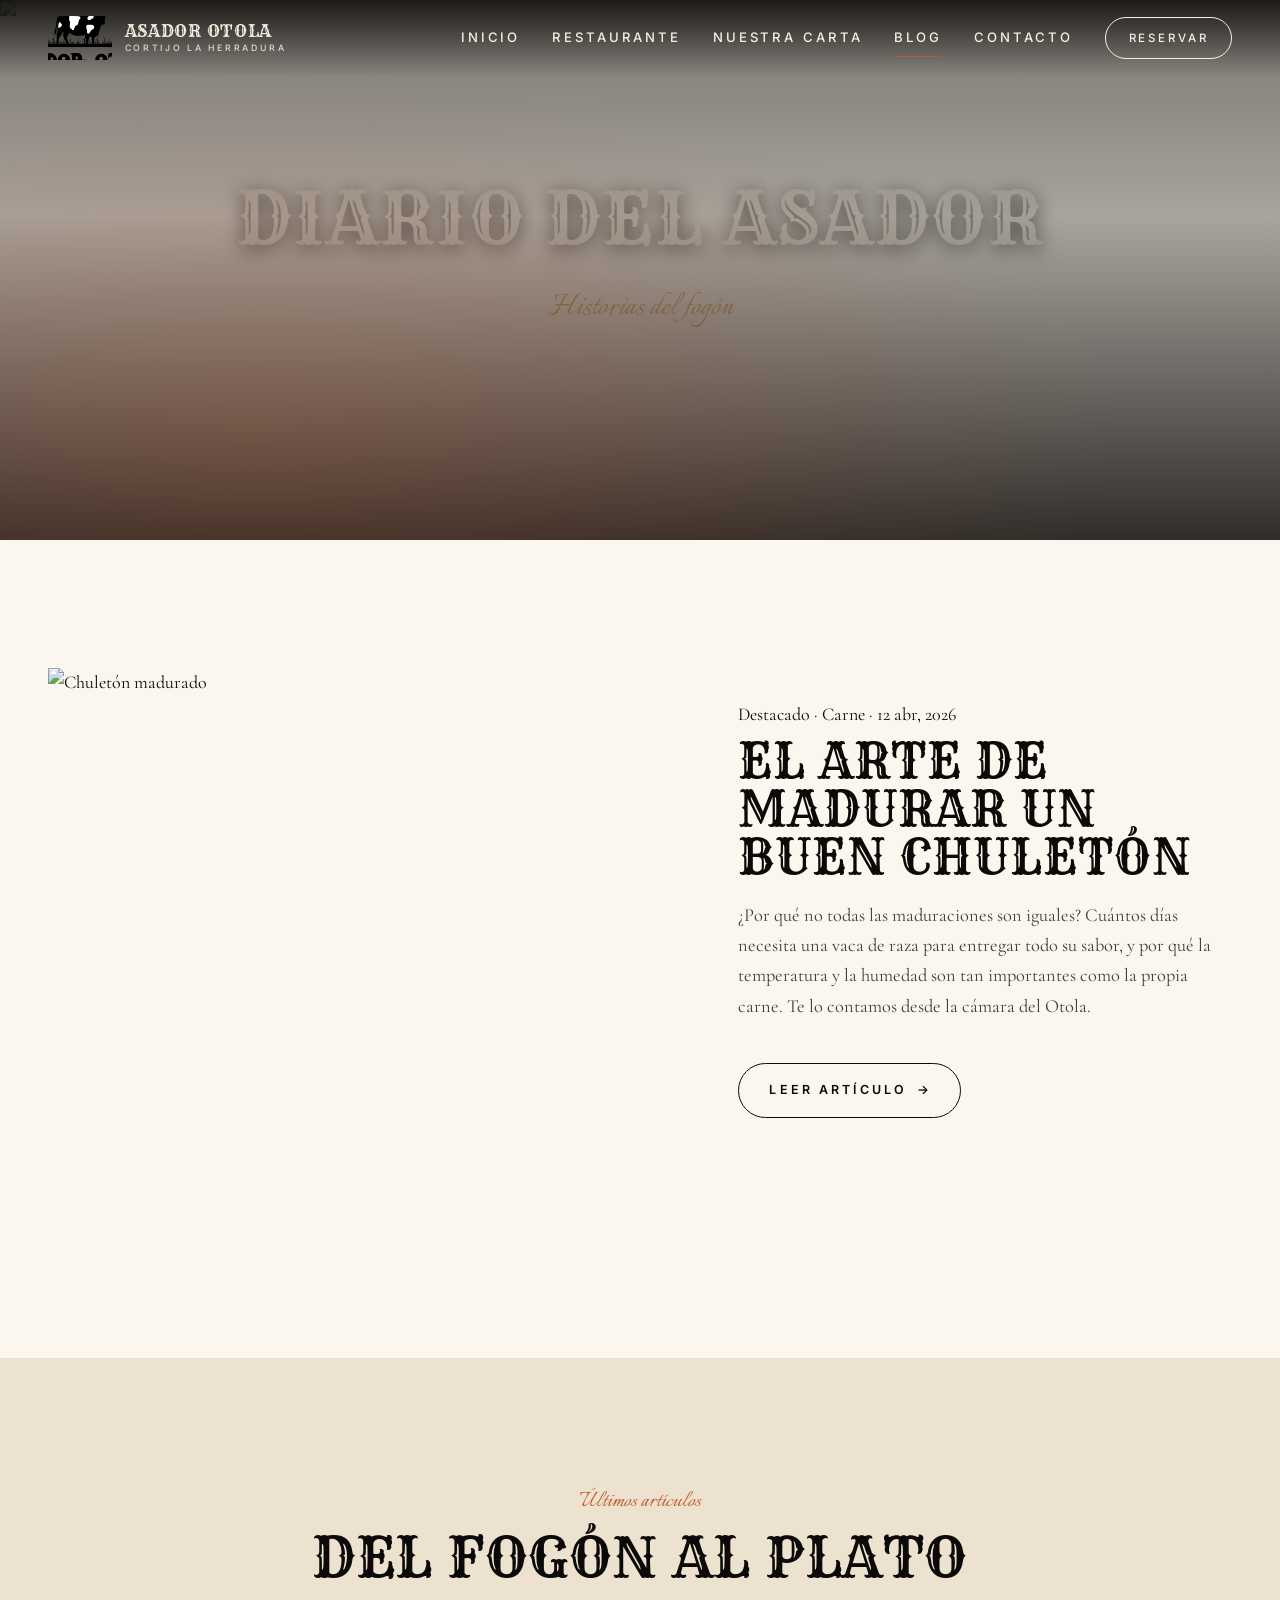
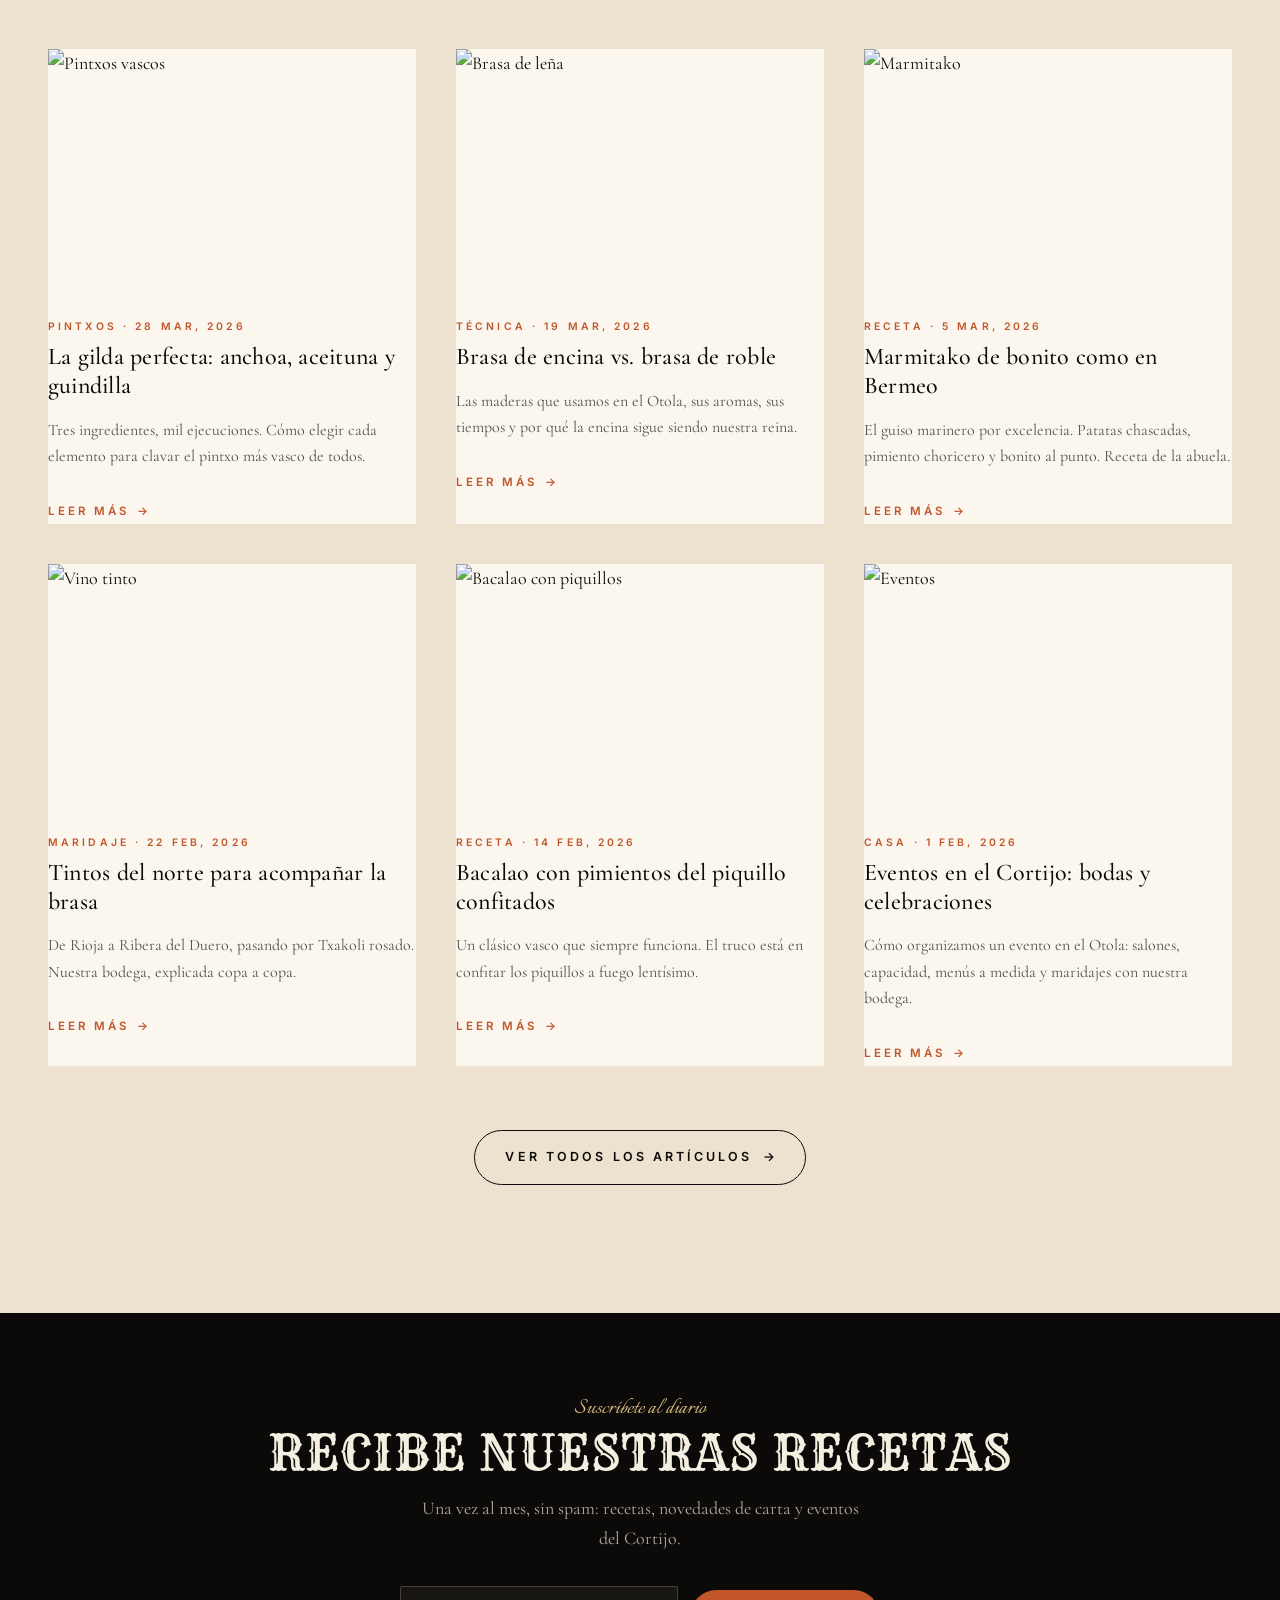
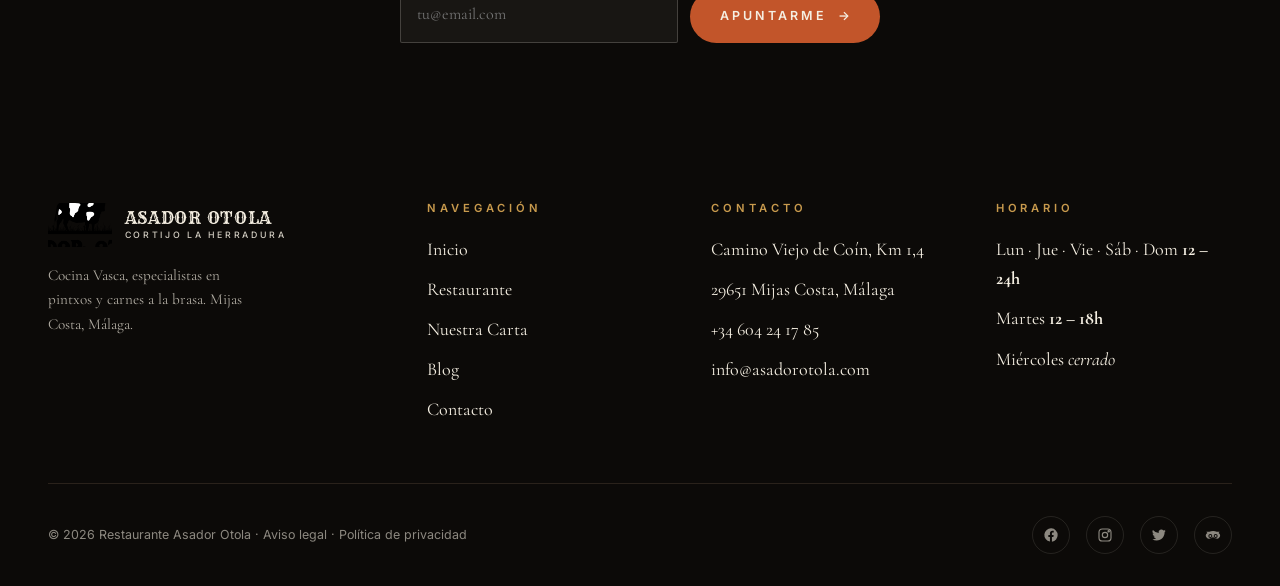
==== blog.html @ 2d824cd4 "feat: initial Asador Otola static site 5-page Basque grill restaurant site (Inicio, Restaurante, Car" ====
<!DOCTYPE html>
<html lang="es">
<head>
<meta charset="UTF-8" />
<meta name="viewport" content="width=device-width, initial-scale=1.0" />
<title>Diario del Asador — Blog · Asador Otola</title>
<meta name="description" content="Diario del Asador Otola. Recetas, técnicas de brasa, maridajes y la cultura vasca aplicada al fogón." />
<link rel="preconnect" href="https://fonts.googleapis.com">
<link rel="preconnect" href="https://fonts.gstatic.com" crossorigin>
<link href="https://fonts.googleapis.com/css2?family=Rye&family=Cormorant+Garamond:ital,wght@0,400;0,500;0,600;1,400&family=Inter:wght@400;500;600;700&family=Italianno&display=swap" rel="stylesheet">
<link rel="stylesheet" href="css/styles.css">
</head>
<body>

<header class="site-header">
  <a href="index.html" class="brand"><span class="brand-mark"><svg viewBox="0 0 64 64" fill="currentColor"><path d="M14 28c0-2 1-4 3-5 1-3 4-5 7-5 1-1 3-2 5-2h6c2 0 4 1 5 2 3 0 6 2 7 5 2 1 3 3 3 5v3l3 4-3 1v8c0 4-3 8-7 9l-2 5h-4l-2-4h-6l-2 4h-4l-2-5c-4-1-7-5-7-9v-8l-3-1 3-4v-3zm10-2a2 2 0 100 4 2 2 0 000-4zm16 0a2 2 0 100 4 2 2 0 000-4zM26 38c0 2 3 4 6 4s6-2 6-4h-12z"/></svg></span><span class="brand-text">Asador Otola<small>Cortijo la Herradura</small></span></a>
  <button class="nav-toggle" aria-label="Abrir menú" aria-expanded="false"><span></span></button>
  <nav class="nav">
    <a href="index.html">Inicio</a>
    <a href="restaurante.html">Restaurante</a>
    <a href="carta.html">Nuestra Carta</a>
    <a href="blog.html" class="active">Blog</a>
    <a href="contacto.html">Contacto</a>
    <a href="contacto.html" class="nav-cta">Reservar</a>
  </nav>
</header>

<!-- PAGE HERO -->
<section class="page-hero">
  <div class="hero-media">
    <img src="https://images.unsplash.com/photo-1414235077428-338989a2e8c0?auto=format&fit=crop&w=2400&q=75" alt="Mesa con copas de vino">
  </div>
  <div class="container reveal">
    <h1 class="display">Diario del Asador</h1>
    <p>Historias del fogón</p>
  </div>
</section>

<!-- FEATURED -->
<section class="section-paper">
  <div class="container">
    <div class="blog-featured reveal">
      <div class="img"><img src="https://images.unsplash.com/photo-1546964124-0cce460f38ef?auto=format&fit=crop&w=1400&q=75" alt="Chuletón madurado"></div>
      <div>
        <span class="meta">Destacado · Carne · 12 abr, 2026</span>
        <h2 class="display">El arte de madurar un buen chuletón</h2>
        <p class="lede">¿Por qué no todas las maduraciones son iguales? Cuántos días necesita una vaca de raza para entregar todo su sabor, y por qué la temperatura y la humedad son tan importantes como la propia carne. Te lo contamos desde la cámara del Otola.</p>
        <a href="#" class="btn btn-ghost-dark" style="margin-top:1.5rem;">Leer artículo</a>
      </div>
    </div>
  </div>
</section>

<!-- POSTS -->
<section class="section-cream">
  <div class="container">
    <div class="text-center reveal" style="margin-bottom: 4rem;">
      <span class="eyebrow">Últimos artículos</span>
      <h2 class="section-title">Del fogón al plato</h2>
    </div>

    <div class="blog-grid">
      <article class="blog-card reveal">
        <div class="blog-card-img"><img src="https://images.unsplash.com/photo-1559925393-8be0ec4767c8?auto=format&fit=crop&w=900&q=70" alt="Pintxos vascos"></div>
        <div class="meta">Pintxos · 28 mar, 2026</div>
        <h3>La gilda perfecta: anchoa, aceituna y guindilla</h3>
        <p>Tres ingredientes, mil ejecuciones. Cómo elegir cada elemento para clavar el pintxo más vasco de todos.</p>
        <a href="#" class="read-more">Leer más</a>
      </article>

      <article class="blog-card reveal reveal-delay-1">
        <div class="blog-card-img"><img src="https://images.unsplash.com/photo-1607330289024-1535c6b4e1c1?auto=format&fit=crop&w=900&q=70" alt="Brasa de leña"></div>
        <div class="meta">Técnica · 19 mar, 2026</div>
        <h3>Brasa de encina vs. brasa de roble</h3>
        <p>Las maderas que usamos en el Otola, sus aromas, sus tiempos y por qué la encina sigue siendo nuestra reina.</p>
        <a href="#" class="read-more">Leer más</a>
      </article>

      <article class="blog-card reveal reveal-delay-2">
        <div class="blog-card-img"><img src="https://images.unsplash.com/photo-1543007630-9710e4a00a20?auto=format&fit=crop&w=900&q=70" alt="Marmitako"></div>
        <div class="meta">Receta · 5 mar, 2026</div>
        <h3>Marmitako de bonito como en Bermeo</h3>
        <p>El guiso marinero por excelencia. Patatas chascadas, pimiento choricero y bonito al punto. Receta de la abuela.</p>
        <a href="#" class="read-more">Leer más</a>
      </article>

      <article class="blog-card reveal">
        <div class="blog-card-img"><img src="https://images.unsplash.com/photo-1510812431401-41d2bd2722f3?auto=format&fit=crop&w=900&q=70" alt="Vino tinto"></div>
        <div class="meta">Maridaje · 22 feb, 2026</div>
        <h3>Tintos del norte para acompañar la brasa</h3>
        <p>De Rioja a Ribera del Duero, pasando por Txakoli rosado. Nuestra bodega, explicada copa a copa.</p>
        <a href="#" class="read-more">Leer más</a>
      </article>

      <article class="blog-card reveal reveal-delay-1">
        <div class="blog-card-img"><img src="https://images.unsplash.com/photo-1626200419199-391ae4be7a41?auto=format&fit=crop&w=900&q=70" alt="Bacalao con piquillos"></div>
        <div class="meta">Receta · 14 feb, 2026</div>
        <h3>Bacalao con pimientos del piquillo confitados</h3>
        <p>Un clásico vasco que siempre funciona. El truco está en confitar los piquillos a fuego lentísimo.</p>
        <a href="#" class="read-more">Leer más</a>
      </article>

      <article class="blog-card reveal reveal-delay-2">
        <div class="blog-card-img"><img src="https://images.unsplash.com/photo-1414235077428-338989a2e8c0?auto=format&fit=crop&w=900&q=70" alt="Eventos"></div>
        <div class="meta">Casa · 1 feb, 2026</div>
        <h3>Eventos en el Cortijo: bodas y celebraciones</h3>
        <p>Cómo organizamos un evento en el Otola: salones, capacidad, menús a medida y maridajes con nuestra bodega.</p>
        <a href="#" class="read-more">Leer más</a>
      </article>
    </div>

    <div class="text-center" style="margin-top:4rem;">
      <a href="#" class="btn btn-ghost-dark">Ver todos los artículos</a>
    </div>
  </div>
</section>

<!-- CTA -->
<section class="section-dark" style="padding: 5rem 0;">
  <div class="container text-center reveal">
    <span class="eyebrow" style="color:var(--gold-soft);">Suscríbete al diario</span>
    <h2 class="display" style="font-size:clamp(1.75rem, 4vw, 3rem);margin-bottom: 1rem;">Recibe nuestras recetas</h2>
    <p style="opacity:.7;max-width:50ch;margin:0 auto 2rem;">Una vez al mes, sin spam: recetas, novedades de carta y eventos del Cortijo.</p>
    <form class="form" style="max-width:480px;margin:0 auto;display:flex;gap:.75rem;align-items:flex-end;flex-wrap:wrap;" onsubmit="event.preventDefault();this.querySelector('button').textContent='✓ Apuntado';this.querySelector('button').disabled=true;">
      <div class="field" style="flex:1;min-width:220px;">
        <input type="email" placeholder="tu@email.com" required style="background:rgba(245,239,226,.05);border-color:rgba(245,239,226,.2);color:var(--bone);">
      </div>
      <button type="submit" class="btn btn-primary">Apuntarme</button>
    </form>
  </div>
</section>

<!-- FOOTER -->
<footer class="site-footer">
  <div class="container">
    <div class="footer-grid">
      <div class="footer-brand">
        <a href="index.html" class="brand"><span class="brand-mark"><svg viewBox="0 0 64 64" fill="currentColor"><path d="M14 28c0-2 1-4 3-5 1-3 4-5 7-5 1-1 3-2 5-2h6c2 0 4 1 5 2 3 0 6 2 7 5 2 1 3 3 3 5v3l3 4-3 1v8c0 4-3 8-7 9l-2 5h-4l-2-4h-6l-2 4h-4l-2-5c-4-1-7-5-7-9v-8l-3-1 3-4v-3zm10-2a2 2 0 100 4 2 2 0 000-4zm16 0a2 2 0 100 4 2 2 0 000-4zM26 38c0 2 3 4 6 4s6-2 6-4h-12z"/></svg></span><span class="brand-text">Asador Otola<small>Cortijo la Herradura</small></span></a>
        <p>Cocina Vasca, especialistas en pintxos y carnes a la brasa. Mijas Costa, Málaga.</p>
      </div>
      <div class="footer-col"><h4>Navegación</h4><ul>
        <li><a href="index.html">Inicio</a></li><li><a href="restaurante.html">Restaurante</a></li><li><a href="carta.html">Nuestra Carta</a></li><li><a href="blog.html">Blog</a></li><li><a href="contacto.html">Contacto</a></li>
      </ul></div>
      <div class="footer-col"><h4>Contacto</h4><ul>
        <li>Camino Viejo de Coín, Km 1,4</li><li>29651 Mijas Costa, Málaga</li>
        <li><a href="tel:+34604241785">+34 604 24 17 85</a></li><li><a href="mailto:info@asadorotola.com">info@asadorotola.com</a></li>
      </ul></div>
      <div class="footer-col"><h4>Horario</h4><ul>
        <li>Lun · Jue · Vie · Sáb · Dom <strong>12 – 24h</strong></li><li>Martes <strong>12 – 18h</strong></li><li>Miércoles <em>cerrado</em></li>
      </ul></div>
    </div>
    <div class="footer-bottom">
      <div>© 2026 Restaurante Asador Otola · <a href="#">Aviso legal</a> · <a href="#">Política de privacidad</a></div>
      <div class="footer-social">
        <a href="#" aria-label="Facebook"><svg viewBox="0 0 24 24" fill="currentColor"><path d="M22 12a10 10 0 10-11.6 9.9v-7H8v-3h2.4V9.4c0-2.4 1.4-3.7 3.6-3.7 1 0 2.1.2 2.1.2v2.3h-1.2c-1.2 0-1.5.7-1.5 1.5V12h2.6l-.4 3h-2.2v7A10 10 0 0022 12z"/></svg></a>
        <a href="#" aria-label="Instagram"><svg viewBox="0 0 24 24" fill="none" stroke="currentColor" stroke-width="1.7"><rect x="3" y="3" width="18" height="18" rx="5"/><circle cx="12" cy="12" r="4"/><circle cx="17.5" cy="6.5" r="1" fill="currentColor"/></svg></a>
        <a href="#" aria-label="Twitter"><svg viewBox="0 0 24 24" fill="currentColor"><path d="M22 5.8a8.4 8.4 0 01-2.4.7 4.2 4.2 0 001.8-2.3 8.4 8.4 0 01-2.7 1A4.2 4.2 0 0011.5 9a11.9 11.9 0 01-8.6-4.4 4.2 4.2 0 001.3 5.6 4.2 4.2 0 01-1.9-.5v.1a4.2 4.2 0 003.4 4.1 4.2 4.2 0 01-1.9.1 4.2 4.2 0 003.9 2.9A8.4 8.4 0 012 18.4a11.9 11.9 0 006.4 1.9c7.7 0 12-6.4 12-12v-.5A8.6 8.6 0 0022 5.8z"/></svg></a>
        <a href="#" aria-label="Tripadvisor"><svg viewBox="0 0 24 24" fill="currentColor"><path d="M12 6c-2 0-3.8.4-5.4 1H2l1.7 2A4.5 4.5 0 008 17a4.5 4.5 0 004-2.4A4.5 4.5 0 0016 17a4.5 4.5 0 004.3-7.9L22 7h-4.6A12 12 0 0012 6zm-4 4.5a3 3 0 110 6 3 3 0 010-6zm8 0a3 3 0 110 6 3 3 0 010-6zm-8 1.5a1.5 1.5 0 100 3 1.5 1.5 0 000-3zm8 0a1.5 1.5 0 100 3 1.5 1.5 0 000-3z"/></svg></a>
      </div>
    </div>
  </div>
</footer>

<script src="js/main.js"></script>
</body>
</html>
---- css/styles.css ----
/* ============================================
   Asador Otola — Cortijo La Herradura
   Brand system & global styles
   ============================================ */

:root {
  /* Palette */
  --ink: #0c0a08;
  --ink-soft: #16120e;
  --ink-line: #2a221b;
  --bone: #f5efe2;
  --bone-warm: #ece2cf;
  --paper: #fbf7ee;
  --ember: #c2552a;
  --ember-deep: #8a3712;
  --gold: #c89a4d;
  --gold-soft: #e0bf85;
  --rust: #6e2a14;
  --moss: #3a4a2a;

  /* Type */
  --font-display: "Rye", "Bree Serif", Georgia, serif;
  --font-serif: "Cormorant Garamond", "Cormorant", Georgia, serif;
  --font-sans: "Inter", -apple-system, BlinkMacSystemFont, "Segoe UI", Roboto, sans-serif;
  --font-script: "Italianno", cursive;

  /* Spacing */
  --max: 1280px;
  --gutter: clamp(1.25rem, 4vw, 3rem);
  --section-y: clamp(4rem, 10vw, 8rem);

  /* Effects */
  --shadow-1: 0 1px 2px rgba(0,0,0,.08), 0 8px 24px rgba(0,0,0,.06);
  --shadow-2: 0 30px 60px -20px rgba(0,0,0,.45);
  --radius: 2px;
  --ease: cubic-bezier(.22, .61, .36, 1);
}

/* Reset */
*, *::before, *::after { box-sizing: border-box; }
html { scroll-behavior: smooth; -webkit-text-size-adjust: 100%; }
body {
  margin: 0;
  background: var(--paper);
  color: var(--ink);
  font-family: var(--font-serif);
  font-size: 18px;
  line-height: 1.65;
  font-weight: 400;
  -webkit-font-smoothing: antialiased;
  text-rendering: optimizeLegibility;
  overflow-x: hidden;
}
img, picture, video { max-width: 100%; display: block; }
a { color: inherit; text-decoration: none; }
button { font: inherit; cursor: pointer; border: 0; background: none; color: inherit; }
input, textarea { font: inherit; color: inherit; }

/* Typography */
h1, h2, h3, h4 { margin: 0 0 .5em; font-weight: 400; line-height: 1.05; letter-spacing: .01em; }
.display { font-family: var(--font-display); text-transform: uppercase; letter-spacing: .02em; }
.eyebrow {
  font-family: var(--font-script);
  font-size: clamp(1.5rem, 2vw, 2rem);
  color: var(--ember);
  line-height: 1;
  display: inline-block;
  margin-bottom: .35rem;
}
.eyebrow-cap {
  font-family: var(--font-sans);
  font-size: .72rem;
  letter-spacing: .35em;
  text-transform: uppercase;
  color: var(--ember);
  font-weight: 600;
  display: inline-block;
  margin-bottom: 1.25rem;
}
.lede { font-size: 1.15rem; color: rgba(12,10,8,.78); max-width: 60ch; }

/* Layout */
.container { width: 100%; max-width: var(--max); margin: 0 auto; padding: 0 var(--gutter); }
section { padding: var(--section-y) 0; }
.section-dark { background: var(--ink); color: var(--bone); }
.section-cream { background: var(--bone-warm); }
.section-paper { background: var(--paper); }

/* Decorative rule */
.rule {
  display: flex; align-items: center; gap: 1rem;
  color: var(--ember);
  font-family: var(--font-sans);
  font-size: .68rem;
  letter-spacing: .4em;
  text-transform: uppercase;
  font-weight: 600;
}
.rule::before, .rule::after {
  content: ""; flex: 1; height: 1px;
  background: linear-gradient(90deg, transparent, currentColor, transparent);
  opacity: .5;
}
.rule.center { justify-content: center; text-align: center; }

/* ============================================
   NAVIGATION
   ============================================ */
.site-header {
  position: fixed; inset: 0 0 auto 0;
  z-index: 100;
  padding: 1rem var(--gutter);
  display: flex; align-items: center; justify-content: space-between;
  transition: background .35s var(--ease), padding .35s var(--ease), box-shadow .35s var(--ease);
}
.site-header::before {
  content: "";
  position: absolute; inset: 0;
  background: linear-gradient(180deg, rgba(12,10,8,.85), rgba(12,10,8,0));
  pointer-events: none;
  transition: opacity .3s var(--ease);
}
.site-header.scrolled {
  background: rgba(12,10,8,.96);
  padding: .65rem var(--gutter);
  box-shadow: 0 1px 0 rgba(255,255,255,.06);
  backdrop-filter: saturate(140%) blur(8px);
}
.site-header.scrolled::before { opacity: 0; }
.site-header.light:not(.scrolled)::before { display: none; }
.site-header.light:not(.scrolled) { color: var(--ink); }

.brand {
  position: relative; z-index: 2;
  display: flex; align-items: center; gap: .8rem;
  color: var(--bone);
  font-family: var(--font-display);
  text-transform: uppercase;
  letter-spacing: .04em;
  font-size: 1.05rem;
}
.brand-mark {
  width: 64px; height: 44px;
  display: grid; place-items: center;
  position: relative;
  flex: 0 0 auto;
  background-image: url('../assets/logo.png');
  background-repeat: no-repeat;
  background-size: 260% auto;
  background-position: 48% 30%;
  /* PNG is black-spots-on-opaque-white. Invert flips to white-spots-on-black,
     then mix-blend-mode: screen drops the black so only the white cow spots
     remain visible over any backdrop. */
  filter: invert(1);
  mix-blend-mode: screen;
}
.brand-mark::before { display: none; }
.brand-mark svg { display: none; }
/* On a light header, we want black spots — skip the invert and use multiply
   so the white background drops out and only the black spots show. */
.site-header.light:not(.scrolled) .brand-mark {
  filter: none;
  mix-blend-mode: multiply;
}
.brand-text { display: flex; flex-direction: column; line-height: 1; }
.brand-text small {
  font-family: var(--font-sans);
  text-transform: uppercase;
  letter-spacing: .3em;
  font-size: .55rem;
  margin-top: 4px;
  opacity: .85;
  font-weight: 500;
}
.site-header.light:not(.scrolled) .brand { color: var(--ink); }

.nav {
  position: relative; z-index: 2;
  display: flex; align-items: center; gap: 2rem;
  color: var(--bone);
  font-family: var(--font-sans);
  font-size: .82rem;
  letter-spacing: .22em;
  text-transform: uppercase;
  font-weight: 500;
}
.nav a {
  position: relative;
  padding: .5rem 0;
  transition: color .25s var(--ease);
}
.nav a::after {
  content: ""; position: absolute; left: 0; right: 0; bottom: 0;
  height: 1px; background: var(--ember);
  transform: scaleX(0); transform-origin: left;
  transition: transform .35s var(--ease);
}
.nav a:hover::after,
.nav a.active::after { transform: scaleX(1); }
.nav a:hover { color: var(--gold-soft); }
.nav .nav-cta {
  padding: .65rem 1.4rem;
  border: 1px solid currentColor;
  border-radius: 999px;
  font-size: .72rem;
}
.nav .nav-cta::after { display: none; }
.nav .nav-cta:hover {
  background: var(--ember); border-color: var(--ember); color: var(--bone);
}
.site-header.light:not(.scrolled) .nav { color: var(--ink); }

/* Mobile nav */
.nav-toggle {
  position: relative; z-index: 2;
  display: none;
  width: 44px; height: 44px;
  align-items: center; justify-content: center;
  color: var(--bone);
}
.nav-toggle span {
  position: relative;
  width: 24px; height: 1.5px;
  background: currentColor;
  transition: transform .3s var(--ease), opacity .2s;
}
.nav-toggle span::before,
.nav-toggle span::after {
  content: ""; position: absolute; left: 0;
  width: 24px; height: 1.5px;
  background: currentColor;
  transition: transform .3s var(--ease);
}
.nav-toggle span::before { top: -7px; }
.nav-toggle span::after { top: 7px; }
body.nav-open .nav-toggle span { background: transparent; }
body.nav-open .nav-toggle span::before { transform: translateY(7px) rotate(45deg); }
body.nav-open .nav-toggle span::after { transform: translateY(-7px) rotate(-45deg); }
.site-header.light:not(.scrolled) .nav-toggle { color: var(--ink); }

@media (max-width: 900px) {
  .nav-toggle { display: inline-flex; }
  .nav {
    position: fixed; inset: 0;
    background: var(--ink);
    color: var(--bone);
    flex-direction: column;
    align-items: center; justify-content: center;
    gap: 1.75rem;
    font-size: 1rem;
    transform: translateY(-100%);
    transition: transform .55s var(--ease);
    padding: 4rem 2rem;
  }
  body.nav-open .nav { transform: translateY(0); }
  .nav a { padding: .35rem 0; }
}

/* ============================================
   BUTTONS
   ============================================ */
.btn {
  display: inline-flex; align-items: center; gap: .65rem;
  padding: 1rem 1.9rem;
  font-family: var(--font-sans);
  font-size: .78rem;
  font-weight: 600;
  letter-spacing: .25em;
  text-transform: uppercase;
  border-radius: 999px;
  transition: transform .25s var(--ease), background .25s var(--ease), color .25s var(--ease), border-color .25s var(--ease);
  white-space: nowrap;
}
.btn::after {
  content: "→"; font-family: var(--font-sans); letter-spacing: 0;
  transition: transform .25s var(--ease);
}
.btn:hover::after { transform: translateX(3px); }
.btn-primary {
  background: var(--ember);
  color: var(--bone);
}
.btn-primary:hover { background: var(--ember-deep); }
.btn-ghost {
  border: 1px solid currentColor;
  color: var(--bone);
}
.btn-ghost:hover { background: var(--bone); color: var(--ink); border-color: var(--bone); }
.btn-ghost-dark {
  border: 1px solid var(--ink);
  color: var(--ink);
}
.btn-ghost-dark:hover { background: var(--ink); color: var(--bone); }

/* ============================================
   HERO
   ============================================ */
.hero {
  position: relative;
  min-height: 100vh;
  display: flex; align-items: center;
  color: var(--bone);
  overflow: hidden;
}
.hero-media {
  position: absolute; inset: 0;
  z-index: 0;
}
.hero-media img {
  width: 100%; height: 100%;
  object-fit: cover;
  object-position: center;
  animation: kenburns 30s var(--ease) infinite alternate;
}
.hero-media::after {
  content: "";
  position: absolute; inset: 0;
  background:
    radial-gradient(ellipse at 20% 80%, rgba(194, 85, 42, .25), transparent 60%),
    linear-gradient(180deg, rgba(12,10,8,.55) 0%, rgba(12,10,8,.35) 40%, rgba(12,10,8,.85) 100%);
}
@keyframes kenburns {
  from { transform: scale(1); }
  to   { transform: scale(1.12); }
}

/* ----- Hero smoke layer ----- */
.hero-smoke {
  position: absolute;
  inset: 0;
  z-index: 1;
  pointer-events: none;
  overflow: hidden;
}
.hero-smoke span {
  position: absolute;
  bottom: -10%;
  width: 420px;
  height: 420px;
  border-radius: 50%;
  background: radial-gradient(circle at 50% 50%,
    rgba(245, 230, 210, .35) 0%,
    rgba(220, 200, 180, .18) 30%,
    rgba(180, 160, 140, .06) 55%,
    rgba(120, 100, 80, 0) 75%);
  opacity: 0;
  transform: translate3d(0, 30%, 0) scale(.5);
  animation: smoke-rise 14s ease-in-out infinite;
}
.hero-smoke span:nth-child(1) { left: 5%;  animation-delay: 0s;    animation-duration: 16s; }
.hero-smoke span:nth-child(2) { left: 35%; animation-delay: -5s;   animation-duration: 13s; width: 360px; height: 360px; }
.hero-smoke span:nth-child(3) { left: 60%; animation-delay: -9s;   animation-duration: 18s; width: 480px; height: 480px; }
.hero-smoke span:nth-child(4) { left: 80%; animation-delay: -2s;   animation-duration: 15s; width: 380px; height: 380px; }

@keyframes smoke-rise {
  0%   { opacity: 0;   transform: translate3d(0,  20%, 0) scale(.5)  rotate(0deg); }
  20%  { opacity: .7;                                                               }
  60%  { opacity: .35; transform: translate3d(40px, -50%, 0) scale(1.1) rotate(10deg); }
  100% { opacity: 0;   transform: translate3d(-30px, -130%, 0) scale(1.7) rotate(-8deg); }
}

/* Ember glow at the base of hero */
.hero-embers {
  position: absolute;
  inset: auto 0 0 0;
  height: 40%;
  z-index: 1;
  pointer-events: none;
  background:
    radial-gradient(ellipse 80% 60% at 30% 100%, rgba(194,85,42,.45), transparent 60%),
    radial-gradient(ellipse 60% 50% at 75% 100%, rgba(232,140,60,.35), transparent 65%);
  mix-blend-mode: screen;
}
.hero-inner {
  position: relative; z-index: 2;
  width: 100%;
  padding-top: 8rem;
  padding-bottom: 4rem;
}
.hero-eyebrow {
  font-family: var(--font-sans);
  letter-spacing: .5em;
  text-transform: uppercase;
  font-size: .72rem;
  color: var(--gold-soft);
  font-weight: 500;
  margin-bottom: 1.5rem;
}
.hero h1 {
  font-family: var(--font-display);
  text-transform: uppercase;
  font-size: clamp(2.75rem, 8vw, 6.5rem);
  line-height: .95;
  letter-spacing: .015em;
  max-width: 14ch;
  text-shadow: 0 6px 24px rgba(0,0,0,.5);
}
.hero h1 .accent { color: var(--gold-soft); display: block; }
.hero p.lede { color: rgba(245, 239, 226, .85); font-size: 1.25rem; max-width: 48ch; margin: 1.5rem 0 2.5rem; }
.hero-cta { display: flex; flex-wrap: wrap; gap: 1rem; }
.hero-scroll {
  position: absolute;
  left: 50%; transform: translateX(-50%);
  bottom: 2rem; z-index: 2;
  display: flex; flex-direction: column; align-items: center; gap: .65rem;
  font-family: var(--font-sans); font-size: .65rem;
  letter-spacing: .35em; text-transform: uppercase;
  color: rgba(245, 239, 226, .7);
}
.hero-scroll::after {
  content: ""; width: 1px; height: 60px;
  background: linear-gradient(180deg, currentColor, transparent);
  animation: scroll-tick 2.4s var(--ease) infinite;
}
@keyframes scroll-tick {
  0% { transform: scaleY(0); transform-origin: top; }
  50% { transform: scaleY(1); transform-origin: top; }
  51% { transform-origin: bottom; }
  100% { transform: scaleY(0); transform-origin: bottom; }
}

/* Compact page hero (sub-pages) */
.page-hero {
  position: relative;
  min-height: 60vh;
  display: flex; align-items: center; justify-content: center;
  text-align: center;
  color: var(--bone);
  overflow: hidden;
  padding-top: 6rem;
}
.page-hero .hero-media img { animation: kenburns 40s var(--ease) infinite alternate; }
.page-hero h1 {
  font-family: var(--font-display);
  text-transform: uppercase;
  font-size: clamp(2.5rem, 6vw, 4.5rem);
  line-height: 1;
  text-shadow: 0 4px 20px rgba(0,0,0,.6);
}
.page-hero p {
  font-family: var(--font-script);
  font-size: clamp(1.5rem, 3vw, 2.25rem);
  margin: .25rem 0 0;
  color: var(--gold-soft);
  line-height: 1;
}

/* ============================================
   INFO STRIP (under hero)
   ============================================ */
.info-strip {
  background: var(--ink);
  color: var(--bone);
  padding: 1.75rem 0;
  border-bottom: 1px solid var(--ink-line);
}
.info-strip .grid {
  display: grid;
  grid-template-columns: repeat(4, 1fr);
  gap: 1.5rem;
  align-items: center;
}
.info-item {
  display: flex; align-items: center; gap: 1rem;
  padding: .35rem 0;
  border-left: 1px solid var(--ink-line);
  padding-left: 1.25rem;
}
.info-item:first-child { border-left: 0; padding-left: 0; }
.info-item .ico {
  flex: 0 0 auto;
  width: 38px; height: 38px;
  display: grid; place-items: center;
  border: 1px solid var(--gold);
  border-radius: 50%;
  color: var(--gold);
}
.info-item .ico svg { width: 18px; height: 18px; }
.info-item .lbl {
  font-family: var(--font-sans);
  font-size: .62rem; font-weight: 600;
  letter-spacing: .3em; text-transform: uppercase;
  color: var(--gold);
  display: block; margin-bottom: 2px;
}
.info-item .val {
  font-family: var(--font-serif);
  font-size: 1rem;
  line-height: 1.3;
  color: var(--bone);
}
@media (max-width: 900px) {
  .info-strip .grid { grid-template-columns: repeat(2, 1fr); }
  .info-item:nth-child(3) { border-left: 0; padding-left: 0; }
}
@media (max-width: 540px) {
  .info-strip .grid { grid-template-columns: 1fr; gap: 1rem; }
  .info-item { border-left: 0; padding-left: 0; }
}

/* ============================================
   SPLIT (about / story)
   ============================================ */
.split {
  display: grid;
  grid-template-columns: 1.05fr 1fr;
  gap: clamp(2rem, 6vw, 5rem);
  align-items: center;
}
.split.reverse { grid-template-columns: 1fr 1.05fr; }
.split.reverse .split-media { order: 2; }
.split-text h2 {
  font-family: var(--font-display);
  text-transform: uppercase;
  font-size: clamp(2rem, 4.5vw, 3.5rem);
  line-height: 1;
  margin-bottom: 1.25rem;
}
.split-text p { margin-bottom: 1rem; font-size: 1.08rem; line-height: 1.75; color: rgba(12,10,8,.78); }
.split-text .signature {
  font-family: var(--font-script);
  font-size: 2rem;
  color: var(--ember);
  line-height: 1;
  margin-top: 1.5rem;
}
.split-media {
  position: relative;
}
.split-media img {
  width: 100%; aspect-ratio: 4/5;
  object-fit: cover;
  border-radius: var(--radius);
  box-shadow: var(--shadow-2);
}
.split-media .badge {
  position: absolute;
  bottom: -28px; left: -28px;
  width: 130px; height: 130px;
  border-radius: 50%;
  background: var(--ember);
  color: var(--bone);
  display: grid; place-items: center;
  text-align: center;
  font-family: var(--font-display);
  text-transform: uppercase;
  font-size: .9rem;
  line-height: 1.05;
  letter-spacing: .04em;
  box-shadow: var(--shadow-2);
}
.split-media .badge strong {
  display: block; font-size: 2rem; line-height: 1;
}
@media (max-width: 800px) {
  .split, .split.reverse { grid-template-columns: 1fr; }
  .split.reverse .split-media { order: 0; }
  .split-media .badge { width: 100px; height: 100px; font-size: .75rem; bottom: -20px; left: 12px; }
  .split-media .badge strong { font-size: 1.5rem; }
}

/* ============================================
   FEATURE BAR (full-bleed image w/ overlay)
   ============================================ */
.feature-bar {
  position: relative;
  min-height: 70vh;
  display: flex; align-items: center;
  color: var(--bone);
  overflow: hidden;
}
.feature-bar-media {
  position: absolute; inset: 0; z-index: 0;
}
.feature-bar-media img {
  width: 100%; height: 100%; object-fit: cover;
}
.feature-bar-media::after {
  content: ""; position: absolute; inset: 0;
  background: linear-gradient(120deg, rgba(12,10,8,.85), rgba(12,10,8,.3) 60%, rgba(12,10,8,.7));
}
.feature-bar .container { position: relative; z-index: 1; }
.feature-bar h2 {
  font-family: var(--font-display);
  text-transform: uppercase;
  font-size: clamp(2rem, 5vw, 4rem);
  line-height: .95;
  max-width: 16ch;
}
.feature-bar p { font-size: 1.15rem; max-width: 50ch; opacity: .92; margin: 1.25rem 0 2rem; }

/* ============================================
   RECOMMENDATIONS
   ============================================ */
.recs-grid {
  display: grid;
  grid-template-columns: repeat(3, 1fr);
  gap: 2rem;
  margin-top: 3.5rem;
}
.rec-card {
  background: var(--paper);
  border: 1px solid rgba(12,10,8,.08);
  overflow: hidden;
  transition: transform .4s var(--ease), box-shadow .4s var(--ease);
}
.rec-card:hover { transform: translateY(-4px); box-shadow: var(--shadow-2); }
.rec-card-img {
  aspect-ratio: 4/3;
  overflow: hidden;
}
.rec-card-img img {
  width: 100%; height: 100%; object-fit: cover;
  transition: transform .8s var(--ease);
}
.rec-card:hover .rec-card-img img { transform: scale(1.06); }
.rec-card-body { padding: 1.75rem; }
.rec-card-body .cat {
  font-family: var(--font-sans);
  font-size: .65rem; letter-spacing: .35em; text-transform: uppercase;
  color: var(--ember); font-weight: 600;
  margin-bottom: .75rem; display: block;
}
.rec-card-body h3 {
  font-family: var(--font-serif);
  font-size: 1.65rem; font-weight: 500;
  line-height: 1.15; margin-bottom: .5rem;
}
.rec-card-body p {
  font-size: .95rem; color: rgba(12,10,8,.7);
  margin: 0;
}
@media (max-width: 900px) { .recs-grid { grid-template-columns: 1fr 1fr; } }
@media (max-width: 600px) { .recs-grid { grid-template-columns: 1fr; } }

/* ============================================
   MENU PAGE
   ============================================ */
.menu-section { padding: clamp(3rem, 6vw, 5rem) 0; }
.menu-header {
  display: grid; grid-template-columns: 1fr 2fr; gap: 3rem;
  align-items: end;
  margin-bottom: 3rem;
}
.menu-header h2 {
  font-family: var(--font-display);
  text-transform: uppercase;
  font-size: clamp(2.5rem, 5vw, 4rem);
  line-height: .9;
}
.menu-header .menu-eyebrow {
  font-family: var(--font-script);
  font-size: 1.7rem;
  color: var(--ember);
  display: block;
  line-height: 1;
  margin-bottom: .25rem;
}
.menu-header p { color: rgba(12,10,8,.7); font-size: 1.05rem; }
@media (max-width: 700px) {
  .menu-header { grid-template-columns: 1fr; gap: 1rem; margin-bottom: 2rem; }
}

.menu-grid {
  display: grid;
  grid-template-columns: 1fr 1fr;
  column-gap: 4rem;
  row-gap: 1.25rem;
}
.menu-item {
  display: grid;
  grid-template-columns: 1fr auto;
  gap: 1rem;
  align-items: baseline;
  padding: 1rem 0;
  border-bottom: 1px dashed rgba(12,10,8,.15);
}
.menu-item .name {
  font-family: var(--font-serif);
  font-size: 1.25rem;
  font-weight: 500;
  line-height: 1.25;
}
.menu-item .desc {
  display: block;
  font-family: var(--font-serif);
  font-style: italic;
  font-size: .92rem;
  color: rgba(12,10,8,.6);
  margin-top: .2rem;
  line-height: 1.4;
}
.menu-item .price {
  font-family: var(--font-sans);
  font-size: .82rem;
  font-weight: 600;
  letter-spacing: .15em;
  color: var(--ember);
  white-space: nowrap;
}
@media (max-width: 700px) { .menu-grid { grid-template-columns: 1fr; column-gap: 0; } }

.menu-categories {
  position: sticky;
  top: 80px;
  z-index: 10;
  background: var(--paper);
  padding: 1rem 0;
  border-bottom: 1px solid rgba(12,10,8,.1);
  margin-bottom: 2rem;
}
.menu-categories-inner {
  display: flex;
  gap: 1.5rem;
  overflow-x: auto;
  scrollbar-width: none;
  -webkit-overflow-scrolling: touch;
  padding: .25rem 0;
}
.menu-categories-inner::-webkit-scrollbar { display: none; }
.menu-categories a {
  font-family: var(--font-sans);
  font-size: .72rem;
  letter-spacing: .25em;
  text-transform: uppercase;
  font-weight: 600;
  color: rgba(12,10,8,.55);
  padding: .5rem 0;
  border-bottom: 2px solid transparent;
  transition: color .25s, border-color .25s;
  white-space: nowrap;
}
.menu-categories a:hover, .menu-categories a.active { color: var(--ember); border-color: var(--ember); }

/* ============================================
   TESTIMONIALS
   ============================================ */
.testimonials {
  background: var(--ink);
  color: var(--bone);
  position: relative;
  overflow: hidden;
  padding: var(--section-y) 0;
}
.testimonials::before {
  content: ""; position: absolute; inset: 0;
  background: url("https://images.unsplash.com/photo-1414235077428-338989a2e8c0?auto=format&fit=crop&w=2400&q=70") center/cover;
  opacity: .15;
}
.testimonials .container { position: relative; z-index: 1; max-width: 880px; text-align: center; }
.testimonials .quote-mark {
  font-family: var(--font-display);
  font-size: 5rem; line-height: 1;
  color: var(--ember);
  opacity: .85;
  margin-bottom: 1rem;
}
.testimonial-track {
  position: relative;
  min-height: 220px;
}
.testimonial {
  position: absolute; inset: 0;
  display: flex; flex-direction: column; align-items: center; justify-content: center;
  opacity: 0; transform: translateY(8px);
  transition: opacity .6s var(--ease), transform .6s var(--ease);
}
.testimonial.is-active { opacity: 1; transform: none; position: relative; }
.testimonial blockquote {
  margin: 0 0 1.5rem;
  font-family: var(--font-serif);
  font-size: clamp(1.2rem, 2.2vw, 1.65rem);
  font-style: italic;
  line-height: 1.5;
  max-width: 60ch;
}
.testimonial cite {
  font-family: var(--font-sans);
  font-size: .72rem; letter-spacing: .35em; text-transform: uppercase;
  font-weight: 600;
  color: var(--gold-soft);
  font-style: normal;
}
.testimonial-dots {
  display: flex; gap: .65rem; justify-content: center; margin-top: 2rem;
}
.testimonial-dots button {
  width: 8px; height: 8px; border-radius: 50%;
  background: rgba(245,239,226,.25);
  transition: background .25s, transform .25s;
}
.testimonial-dots button.is-active { background: var(--ember); transform: scale(1.4); }

/* ============================================
   HOURS BLOCK
   ============================================ */
.hours-block {
  display: grid;
  grid-template-columns: 1fr 1.5fr;
  gap: 3rem;
  align-items: center;
}
.hours-block .left {
  text-align: center;
}
.hours-block .clock {
  width: 80px; height: 80px;
  border: 1.5px solid var(--ember);
  border-radius: 50%;
  display: grid; place-items: center;
  margin: 0 auto 1rem;
  color: var(--ember);
}
.hours-block h2 {
  font-family: var(--font-display);
  text-transform: uppercase;
  font-size: 2rem;
  letter-spacing: .04em;
}
.hours-block .eyebrow { font-family: var(--font-script); color: var(--ember); font-size: 1.6rem; }
.hours-table {
  width: 100%;
  border-collapse: collapse;
}
.hours-table tr { border-bottom: 1px solid rgba(12,10,8,.08); }
.hours-table td {
  padding: 1rem .5rem;
  font-family: var(--font-serif);
  font-size: 1.05rem;
}
.hours-table td:first-child {
  font-family: var(--font-sans);
  text-transform: uppercase;
  letter-spacing: .2em;
  font-size: .78rem;
  font-weight: 600;
  color: rgba(12,10,8,.65);
}
.hours-table td:last-child { text-align: right; color: var(--ink); }
.hours-table tr.closed td:last-child { color: var(--ember); font-style: italic; }
.hours-table tr.today { background: rgba(194,85,42,.06); }
.hours-table tr.today td:first-child { color: var(--ember); }
@media (max-width: 700px) { .hours-block { grid-template-columns: 1fr; gap: 1.5rem; } }

/* ============================================
   FOOTER
   ============================================ */
.site-footer {
  background: var(--ink);
  color: var(--bone);
  padding: 5rem 0 2rem;
}
.footer-grid {
  display: grid;
  grid-template-columns: 1.4fr 1fr 1fr 1fr;
  gap: 3rem;
  padding-bottom: 3rem;
  border-bottom: 1px solid var(--ink-line);
}
.footer-brand .brand { color: var(--bone); margin-bottom: 1rem; }
.footer-brand p { font-size: .95rem; opacity: .7; max-width: 30ch; line-height: 1.6; }
.footer-col h4 {
  font-family: var(--font-sans);
  font-size: .7rem;
  letter-spacing: .35em;
  text-transform: uppercase;
  font-weight: 600;
  color: var(--gold);
  margin-bottom: 1.25rem;
}
.footer-col ul { list-style: none; padding: 0; margin: 0; }
.footer-col li { margin-bottom: .65rem; font-family: var(--font-serif); }
.footer-col a { transition: color .2s; }
.footer-col a:hover { color: var(--gold-soft); }
.footer-bottom {
  display: flex; justify-content: space-between; align-items: center; gap: 1rem;
  flex-wrap: wrap;
  padding-top: 2rem;
  font-family: var(--font-sans);
  font-size: .78rem;
  opacity: .55;
}
.footer-social { display: flex; gap: 1rem; }
.footer-social a {
  width: 38px; height: 38px;
  display: grid; place-items: center;
  border: 1px solid rgba(245,239,226,.2);
  border-radius: 50%;
  transition: background .25s, border-color .25s, color .25s;
}
.footer-social a:hover { background: var(--ember); border-color: var(--ember); color: var(--bone); }
.footer-social svg { width: 16px; height: 16px; }
@media (max-width: 800px) {
  .footer-grid { grid-template-columns: 1fr 1fr; gap: 2rem; }
}
@media (max-width: 480px) {
  .footer-grid { grid-template-columns: 1fr; }
  .footer-bottom { flex-direction: column; align-items: flex-start; }
}

/* ============================================
   FORM (contact)
   ============================================ */
.contact-grid {
  display: grid;
  grid-template-columns: 1.15fr 1fr;
  gap: clamp(2rem, 6vw, 5rem);
  align-items: start;
}
@media (max-width: 900px) { .contact-grid { grid-template-columns: 1fr; } }

.contact-card {
  background: var(--ink);
  color: var(--bone);
  padding: clamp(2rem, 4vw, 3rem);
  border-radius: var(--radius);
}
.contact-card h3 {
  font-family: var(--font-display);
  text-transform: uppercase;
  font-size: 1.5rem;
  margin-bottom: .25rem;
}
.contact-card .eyebrow { color: var(--gold-soft); }
.contact-meta { display: grid; gap: 1.5rem; margin-top: 2rem; }
.contact-meta-row {
  display: flex; gap: 1rem;
  align-items: flex-start;
  padding-bottom: 1.25rem;
  border-bottom: 1px solid var(--ink-line);
}
.contact-meta-row:last-child { border-bottom: 0; }
.contact-meta-row .ico {
  width: 42px; height: 42px;
  flex: 0 0 auto;
  border: 1px solid var(--gold);
  color: var(--gold);
  border-radius: 50%;
  display: grid; place-items: center;
}
.contact-meta-row .lbl {
  font-family: var(--font-sans);
  font-size: .65rem; letter-spacing: .35em; text-transform: uppercase;
  color: var(--gold);
  margin-bottom: 4px;
}
.contact-meta-row .val { font-family: var(--font-serif); font-size: 1.05rem; line-height: 1.4; }

.form { display: grid; gap: 1.25rem; }
.form-row { display: grid; gap: 1.25rem; grid-template-columns: 1fr 1fr; }
@media (max-width: 600px) { .form-row { grid-template-columns: 1fr; } }
.field { position: relative; }
.field label {
  display: block;
  font-family: var(--font-sans);
  font-size: .65rem; letter-spacing: .3em; text-transform: uppercase;
  font-weight: 600; color: rgba(12,10,8,.6);
  margin-bottom: .5rem;
}
.field input,
.field textarea {
  width: 100%;
  padding: .9rem 1rem;
  background: var(--paper);
  border: 1px solid rgba(12,10,8,.15);
  border-radius: 2px;
  font-size: 1rem;
  font-family: var(--font-serif);
  transition: border-color .2s, box-shadow .2s;
}
.field input:focus,
.field textarea:focus {
  outline: none;
  border-color: var(--ember);
  box-shadow: 0 0 0 3px rgba(194,85,42,.12);
}
.field textarea { min-height: 130px; resize: vertical; }
.consent {
  display: flex; gap: .7rem; align-items: flex-start;
  font-size: .85rem; color: rgba(12,10,8,.7);
}
.consent input { margin-top: 4px; accent-color: var(--ember); }

/* ============================================
   MAP + ADDRESS
   ============================================ */
.map-wrap {
  position: relative;
  border-radius: var(--radius);
  overflow: hidden;
  aspect-ratio: 16/10;
  box-shadow: var(--shadow-2);
}
.map-wrap iframe { width: 100%; height: 100%; border: 0; filter: grayscale(.3) contrast(.95); }

/* ============================================
   BLOG
   ============================================ */
.blog-grid {
  display: grid;
  grid-template-columns: repeat(3, 1fr);
  gap: 2.5rem;
}
.blog-card { background: var(--paper); }
.blog-card-img {
  aspect-ratio: 3/2;
  overflow: hidden;
  margin-bottom: 1.5rem;
}
.blog-card-img img { width: 100%; height: 100%; object-fit: cover; transition: transform .8s var(--ease); }
.blog-card:hover .blog-card-img img { transform: scale(1.06); }
.blog-card .meta {
  font-family: var(--font-sans);
  font-size: .65rem; letter-spacing: .3em; text-transform: uppercase;
  color: var(--ember);
  font-weight: 600;
  margin-bottom: .5rem;
}
.blog-card h3 {
  font-family: var(--font-serif);
  font-size: 1.5rem;
  font-weight: 500;
  line-height: 1.2;
  margin-bottom: .65rem;
}
.blog-card p { color: rgba(12,10,8,.7); font-size: 1rem; }
.blog-card .read-more {
  font-family: var(--font-sans);
  font-size: .72rem; letter-spacing: .25em; text-transform: uppercase;
  font-weight: 600;
  color: var(--ember);
  display: inline-flex; align-items: center; gap: .5rem;
  margin-top: 1rem;
}
.blog-card .read-more::after {
  content: "→"; transition: transform .25s var(--ease);
}
.blog-card:hover .read-more::after { transform: translateX(4px); }
.blog-featured {
  display: grid;
  grid-template-columns: 1.3fr 1fr;
  gap: 3rem;
  align-items: center;
  margin-bottom: 5rem;
}
.blog-featured .img { aspect-ratio: 4/3; overflow: hidden; }
.blog-featured img { width: 100%; height: 100%; object-fit: cover; }
.blog-featured h2 {
  font-family: var(--font-display);
  text-transform: uppercase;
  font-size: clamp(2rem, 4vw, 3rem);
  line-height: 1;
  margin: .5rem 0 1rem;
}
@media (max-width: 900px) { .blog-grid { grid-template-columns: 1fr 1fr; } .blog-featured { grid-template-columns: 1fr; } }
@media (max-width: 600px) { .blog-grid { grid-template-columns: 1fr; } }

/* ============================================
   GALLERY
   ============================================ */
.gallery {
  display: grid;
  grid-template-columns: repeat(4, 1fr);
  gap: .5rem;
}
.gallery a {
  aspect-ratio: 1;
  overflow: hidden;
  position: relative;
}
.gallery a:nth-child(3n) { aspect-ratio: 1/1.3; }
.gallery img { width: 100%; height: 100%; object-fit: cover; transition: transform .6s var(--ease), filter .3s; }
.gallery a:hover img { transform: scale(1.05); filter: brightness(1.05); }
@media (max-width: 800px) { .gallery { grid-template-columns: repeat(2, 1fr); } }

/* ============================================
   ANIMATIONS
   ============================================ */
.reveal { opacity: 0; transform: translateY(28px); transition: opacity .9s var(--ease), transform .9s var(--ease); }
.reveal.visible { opacity: 1; transform: none; }
.reveal-delay-1 { transition-delay: .1s; }
.reveal-delay-2 { transition-delay: .2s; }
.reveal-delay-3 { transition-delay: .3s; }

@media (prefers-reduced-motion: reduce) {
  *, *::before, *::after { animation-duration: .01ms !important; animation-iteration-count: 1 !important; transition-duration: .01ms !important; }
  .hero-media img { animation: none !important; }
}

/* ============================================
   UTILITY
   ============================================ */
.text-center { text-align: center; }
.muted { color: rgba(12,10,8,.65); }
.section-title {
  font-family: var(--font-display);
  text-transform: uppercase;
  font-size: clamp(2.25rem, 4.5vw, 3.5rem);
  line-height: 1;
  text-align: center;
  margin: .5rem 0 0;
}
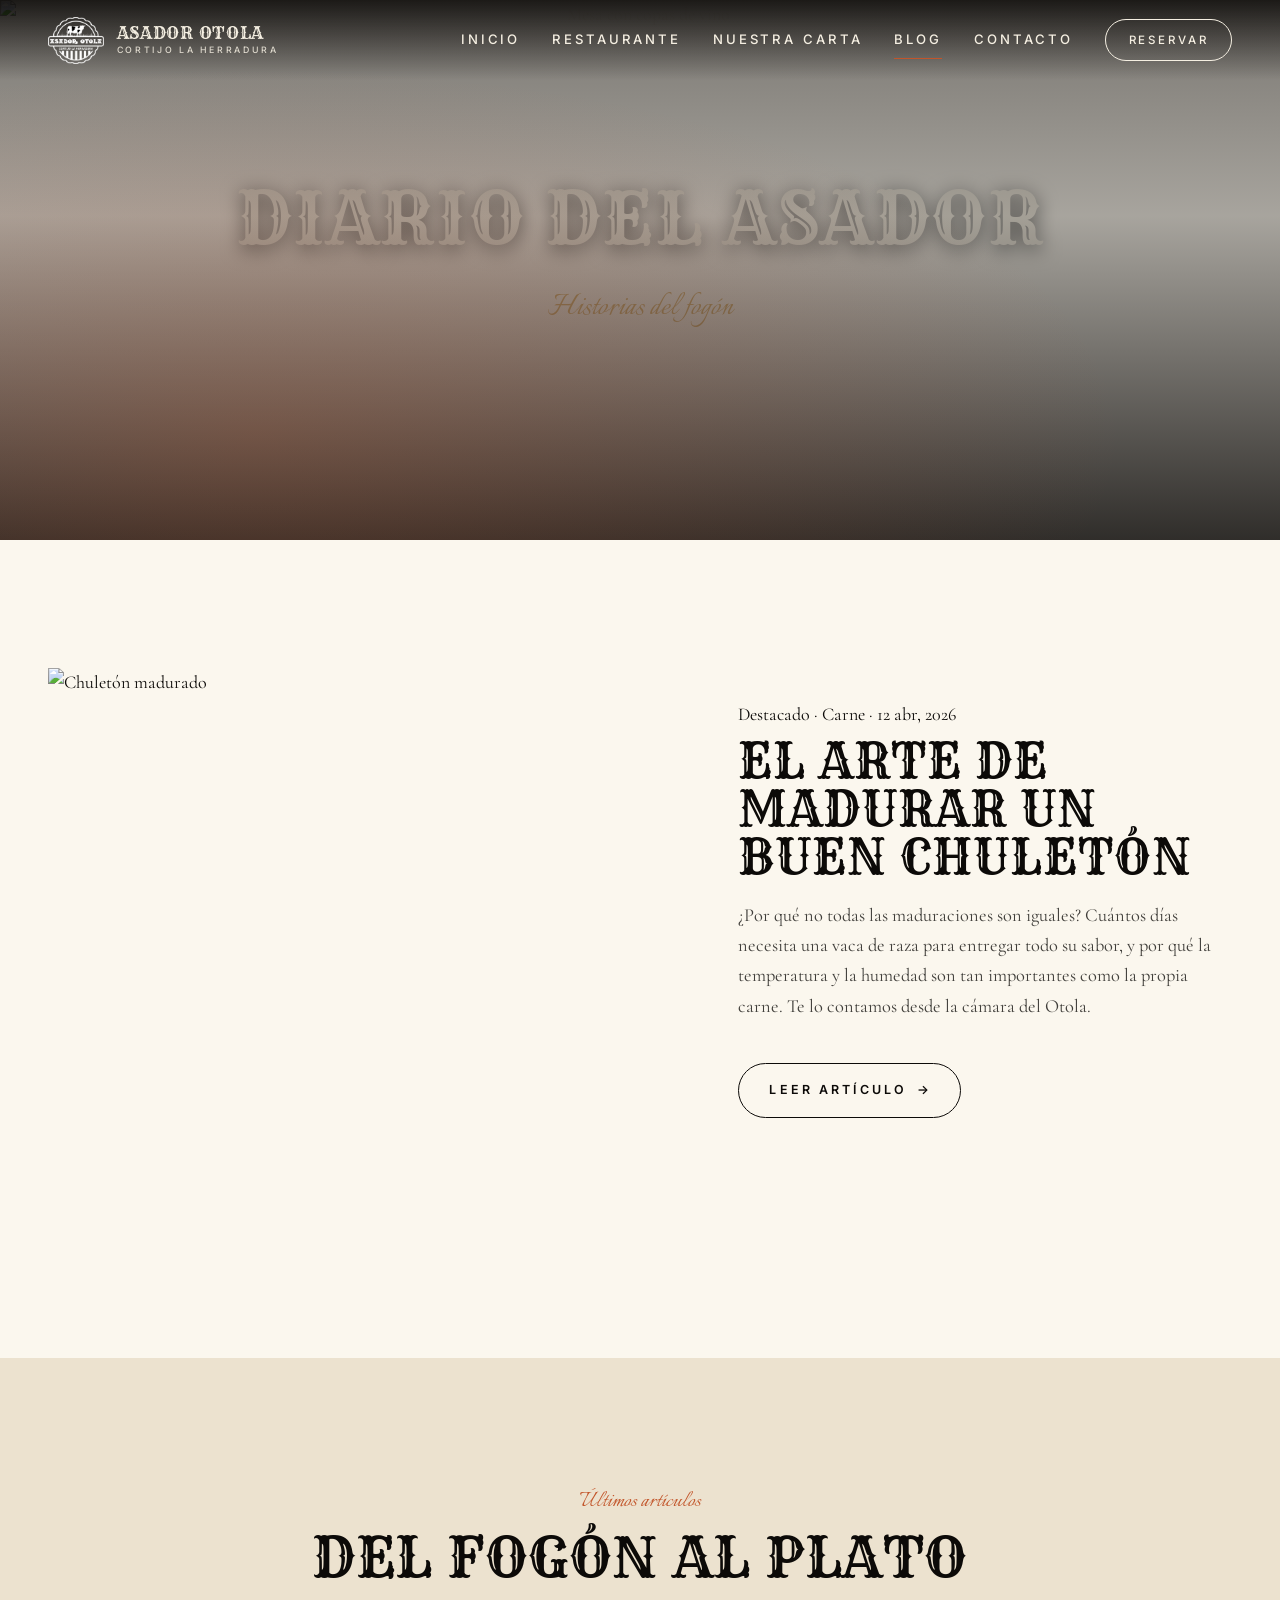
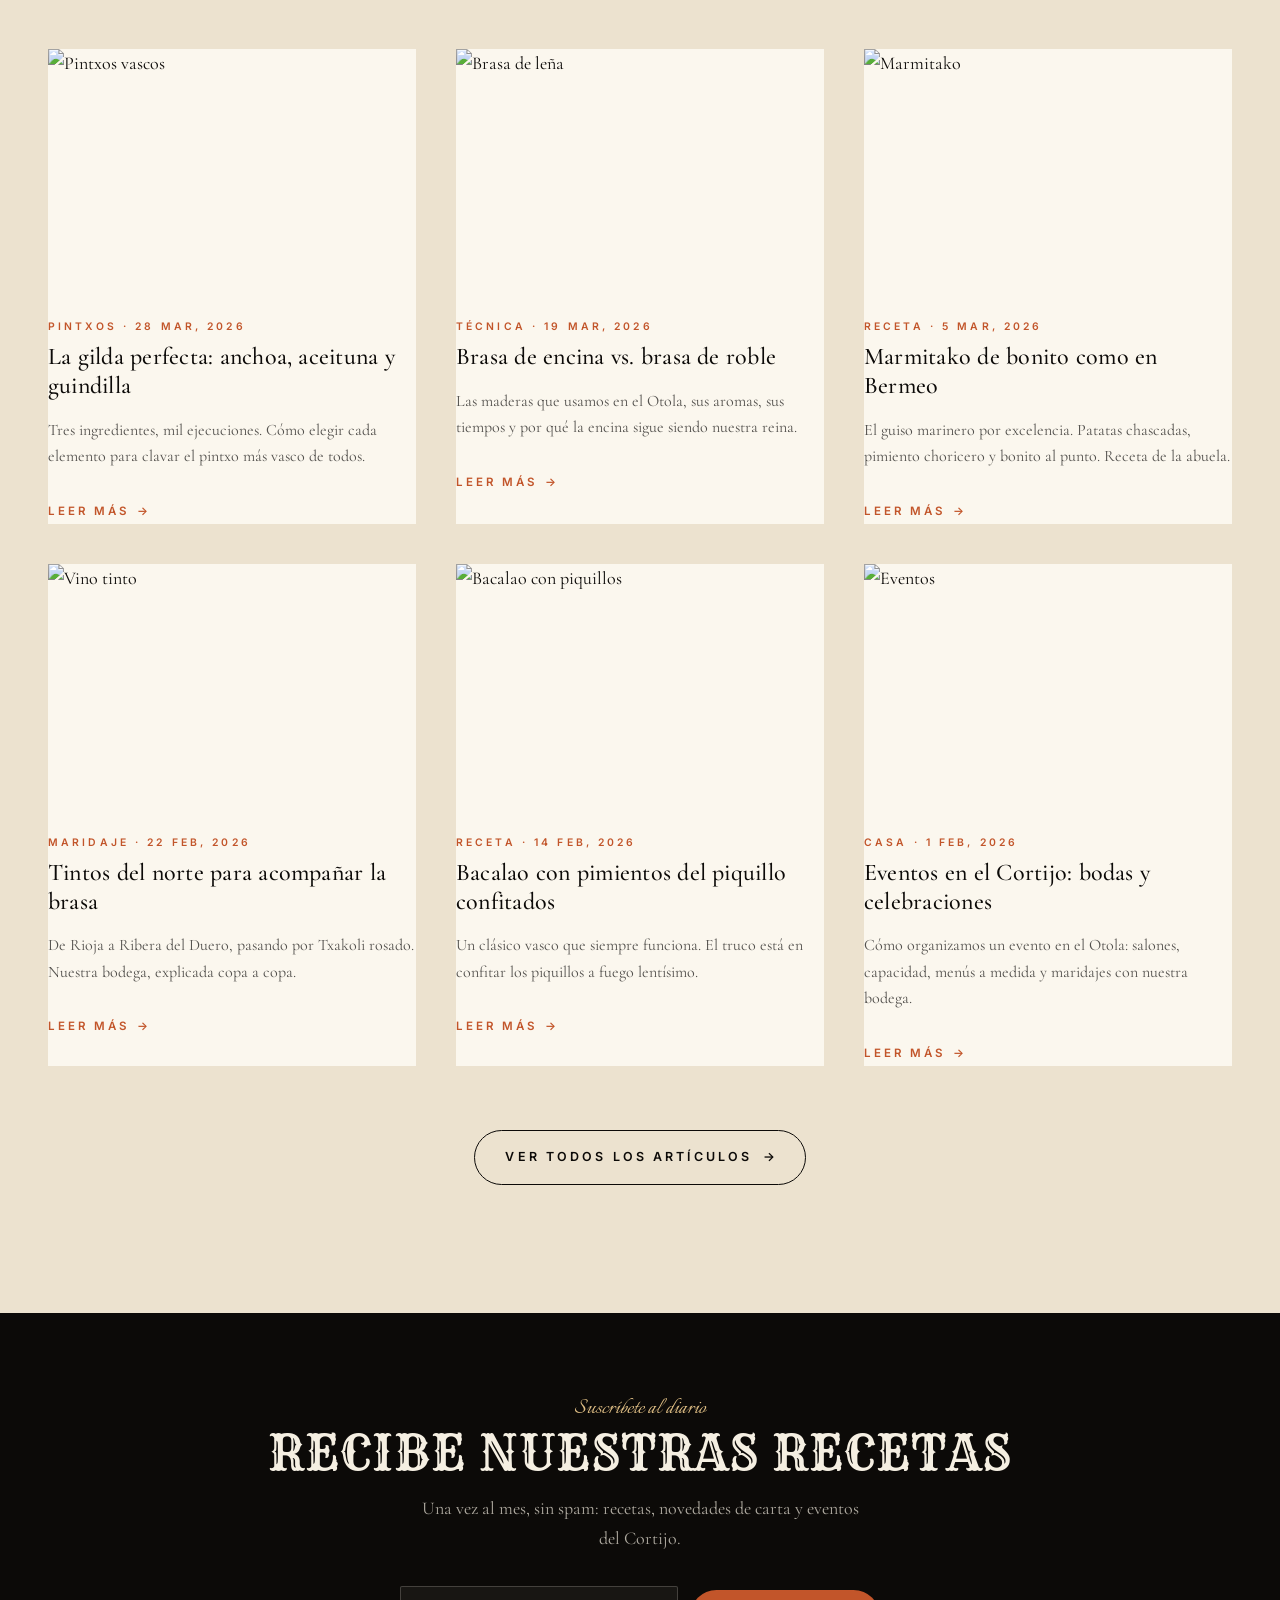
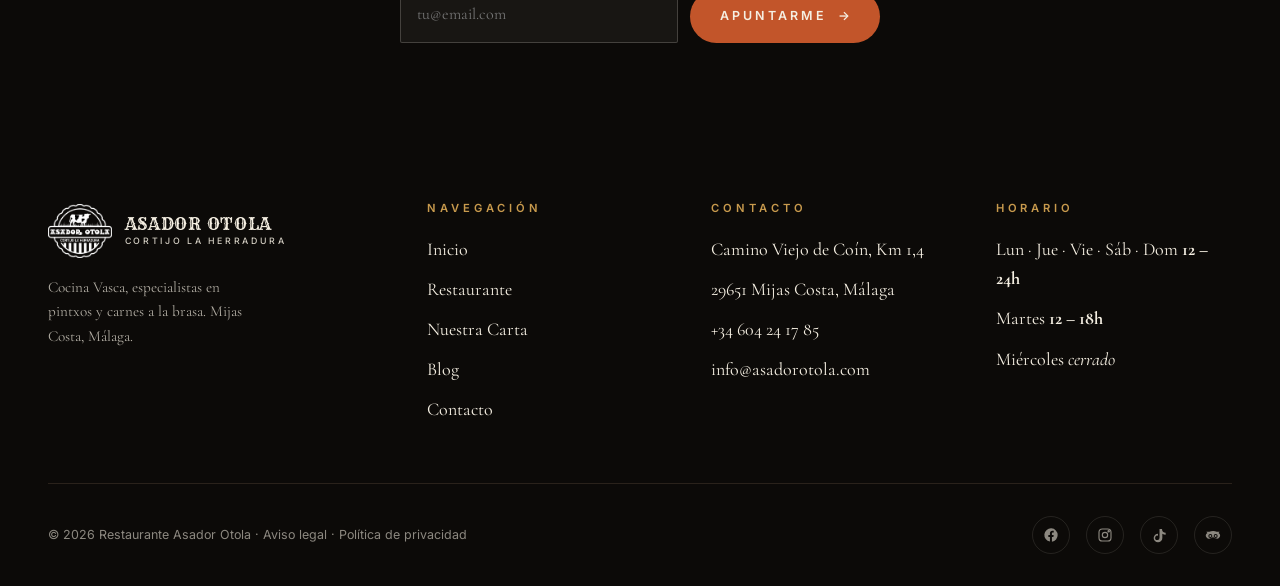
==== commit 8a8fb024: "content: steakhouse imagery, real socials & testimonials - Replace 2 mistagged Unsplash photos (Indi" ====
--- a/blog.html
+++ b/blog.html
@@ -152,10 +152,10 @@
     <div class="footer-bottom">
       <div>© 2026 Restaurante Asador Otola · <a href="#">Aviso legal</a> · <a href="#">Política de privacidad</a></div>
       <div class="footer-social">
-        <a href="#" aria-label="Facebook"><svg viewBox="0 0 24 24" fill="currentColor"><path d="M22 12a10 10 0 10-11.6 9.9v-7H8v-3h2.4V9.4c0-2.4 1.4-3.7 3.6-3.7 1 0 2.1.2 2.1.2v2.3h-1.2c-1.2 0-1.5.7-1.5 1.5V12h2.6l-.4 3h-2.2v7A10 10 0 0022 12z"/></svg></a>
-        <a href="#" aria-label="Instagram"><svg viewBox="0 0 24 24" fill="none" stroke="currentColor" stroke-width="1.7"><rect x="3" y="3" width="18" height="18" rx="5"/><circle cx="12" cy="12" r="4"/><circle cx="17.5" cy="6.5" r="1" fill="currentColor"/></svg></a>
-        <a href="#" aria-label="Twitter"><svg viewBox="0 0 24 24" fill="currentColor"><path d="M22 5.8a8.4 8.4 0 01-2.4.7 4.2 4.2 0 001.8-2.3 8.4 8.4 0 01-2.7 1A4.2 4.2 0 0011.5 9a11.9 11.9 0 01-8.6-4.4 4.2 4.2 0 001.3 5.6 4.2 4.2 0 01-1.9-.5v.1a4.2 4.2 0 003.4 4.1 4.2 4.2 0 01-1.9.1 4.2 4.2 0 003.9 2.9A8.4 8.4 0 012 18.4a11.9 11.9 0 006.4 1.9c7.7 0 12-6.4 12-12v-.5A8.6 8.6 0 0022 5.8z"/></svg></a>
-        <a href="#" aria-label="Tripadvisor"><svg viewBox="0 0 24 24" fill="currentColor"><path d="M12 6c-2 0-3.8.4-5.4 1H2l1.7 2A4.5 4.5 0 008 17a4.5 4.5 0 004-2.4A4.5 4.5 0 0016 17a4.5 4.5 0 004.3-7.9L22 7h-4.6A12 12 0 0012 6zm-4 4.5a3 3 0 110 6 3 3 0 010-6zm8 0a3 3 0 110 6 3 3 0 010-6zm-8 1.5a1.5 1.5 0 100 3 1.5 1.5 0 000-3zm8 0a1.5 1.5 0 100 3 1.5 1.5 0 000-3z"/></svg></a>
+        <a href="https://www.facebook.com/asadorotola" target="_blank" rel="noopener" aria-label="Facebook"><svg viewBox="0 0 24 24" fill="currentColor"><path d="M22 12a10 10 0 10-11.6 9.9v-7H8v-3h2.4V9.4c0-2.4 1.4-3.7 3.6-3.7 1 0 2.1.2 2.1.2v2.3h-1.2c-1.2 0-1.5.7-1.5 1.5V12h2.6l-.4 3h-2.2v7A10 10 0 0022 12z"/></svg></a>
+        <a href="https://www.instagram.com/cortijo_la_herradura/" target="_blank" rel="noopener" aria-label="Instagram"><svg viewBox="0 0 24 24" fill="none" stroke="currentColor" stroke-width="1.7"><rect x="3" y="3" width="18" height="18" rx="5"/><circle cx="12" cy="12" r="4"/><circle cx="17.5" cy="6.5" r="1" fill="currentColor"/></svg></a>
+        <a href="https://www.tiktok.com/@elpatrondeltbone" target="_blank" rel="noopener" aria-label="TikTok"><svg viewBox="0 0 24 24" fill="currentColor"><path d="M16.5 3a5.5 5.5 0 005.5 5.5v3.1a8.6 8.6 0 01-5-1.6v6.5A6.5 6.5 0 1110.5 10v3.2a3.3 3.3 0 102.3 3.1V3h3.7z"/></svg></a>
+        <a href="https://www.tripadvisor.es/Restaurant_Review-Asador-Otola" target="_blank" rel="noopener" aria-label="Tripadvisor"><svg viewBox="0 0 24 24" fill="currentColor"><path d="M12 6c-2 0-3.8.4-5.4 1H2l1.7 2A4.5 4.5 0 008 17a4.5 4.5 0 004-2.4A4.5 4.5 0 0016 17a4.5 4.5 0 004.3-7.9L22 7h-4.6A12 12 0 0012 6zm-4 4.5a3 3 0 110 6 3 3 0 010-6zm8 0a3 3 0 110 6 3 3 0 010-6zm-8 1.5a1.5 1.5 0 100 3 1.5 1.5 0 000-3zm8 0a1.5 1.5 0 100 3 1.5 1.5 0 000-3z"/></svg></a>
       </div>
     </div>
   </div>
--- a/css/styles.css
+++ b/css/styles.css
@@ -140,28 +140,22 @@
   font-size: 1.05rem;
 }
 .brand-mark {
-  width: 64px; height: 44px;
+  width: 56px; height: 48px;
   display: grid; place-items: center;
   position: relative;
   flex: 0 0 auto;
   background-image: url('../assets/logo.png');
   background-repeat: no-repeat;
-  background-size: 260% auto;
-  background-position: 48% 30%;
-  /* PNG is black-spots-on-opaque-white. Invert flips to white-spots-on-black,
-     then mix-blend-mode: screen drops the black so only the white cow spots
-     remain visible over any backdrop. */
-  filter: invert(1);
-  mix-blend-mode: screen;
+  background-size: contain;
+  background-position: center;
 }
 .brand-mark::before { display: none; }
 .brand-mark svg { display: none; }
-/* On a light header, we want black spots — skip the invert and use multiply
-   so the white background drops out and only the black spots show. */
-.site-header.light:not(.scrolled) .brand-mark {
-  filter: none;
-  mix-blend-mode: multiply;
-}
+/* The badge is white-on-transparent — perfect for dark headers/footer as-is.
+   On a light header (rare), invert to render the badge in dark ink. */
+.site-header.light:not(.scrolled) .brand-mark { filter: invert(1); }
+/* Footer logo can be a touch larger */
+.site-footer .brand-mark { width: 64px; height: 56px; }
 .brand-text { display: flex; flex-direction: column; line-height: 1; }
 .brand-text small {
   font-family: var(--font-sans);
